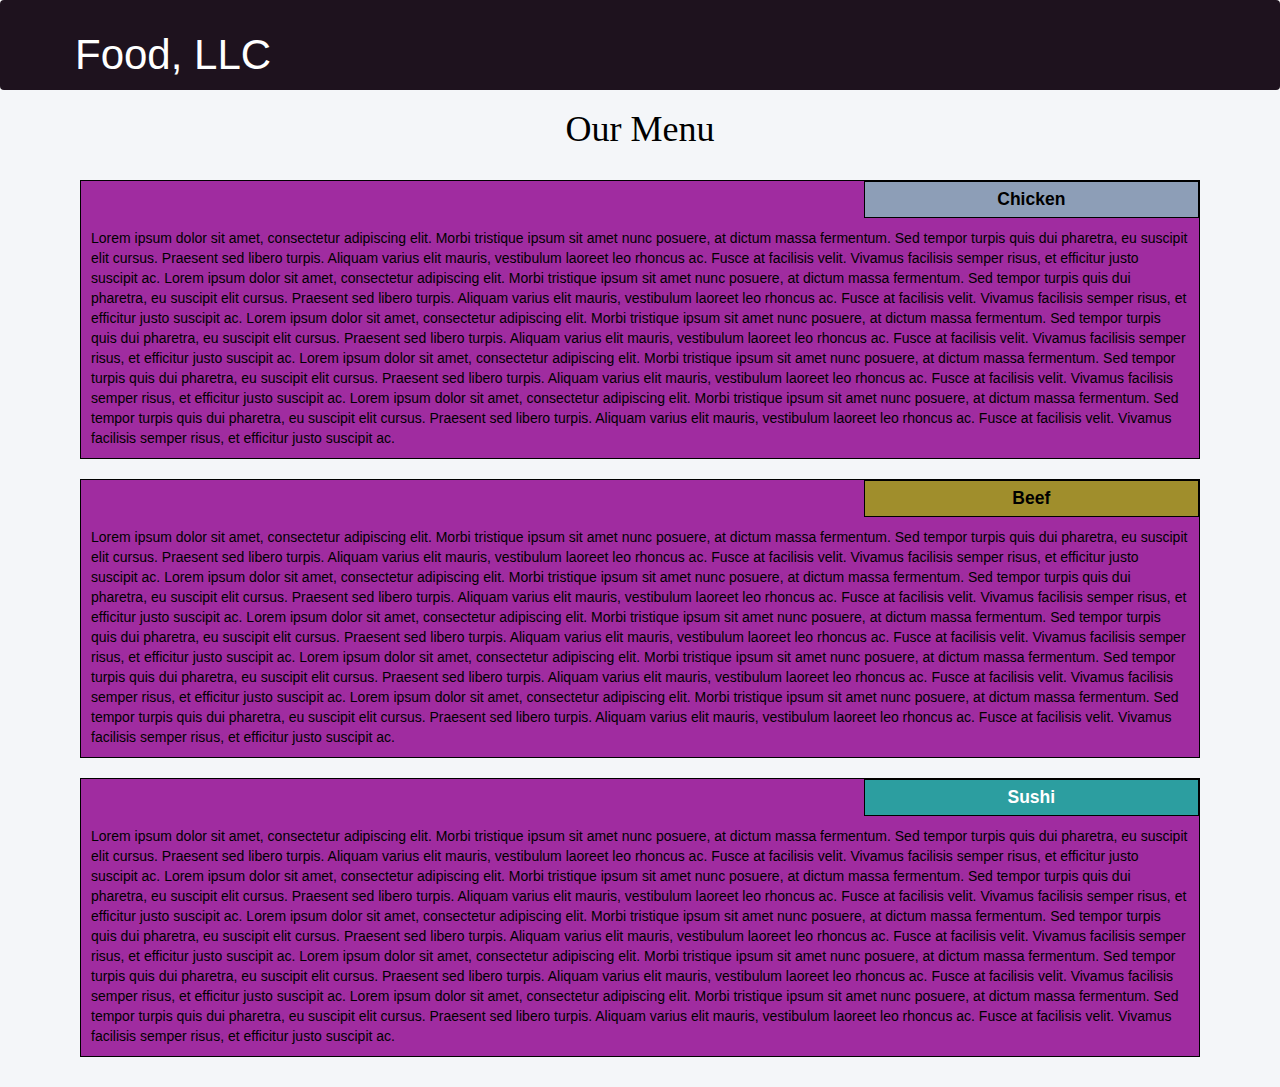
==== module3-solution/index.html @ 19cbb08f "Module 3 assignmnet" ====
<!DOCTYPE html>
<html>
<head>
	<meta charset="utf-8">
	<meta name="viewport" content="width=device-width, initial-scale=1">
	
	<link rel="stylesheet" href="css/bootstrap.min.css">
    <link rel="stylesheet" href="css/styles.css">
	
	<title>Module 3 Solution</title>
</head>
<body>
    <header class="nav-header">
    <nav id="header-nav" class="navbar navbar-default">
      <div class="container">
        <div class="navbar-header">
          <div class="navbar-brand">
            <p class="nav-brand">Food, LLC</p>
          </div>

          <button type="button" class="navbar-toggle collapsed" data-toggle="collapse" data-target="#collapsable-nav" aria-expanded="true">
            <span class="sr-only">Toggle navigation</span>
            <span class="icon-bar"></span>
            <span class="icon-bar"></span>
            <span class="icon-bar"></span>
          </button>
        </div>
        
        <div id="collapsable-nav" class="collapse navbar-collapse">
           <ul id="nav-list" class="nav navbar-nav navbar-right visible-xs">
            <li class="text-center">
              <a href="#chicken-div"><p class="item">Chicken</p></a>
              <hr class="visible-xs">
            </li>            
            <li class="text-center beef-item">
              <a href="#beef-div"><p class="item">Beef</p></a>
              <hr class="visible-xs">
            </li>
            <li class="text-center sushi-item">
              <a href="#sushi-div"><p class="item">Sushi</p></a>
            </li>
          </ul> 
        </div>
      </div>
    </nav>
  	</header>

	<h1 class="text-center">Our Menu</h1>

	<div class="row container container-fluid">
	<div class="col-md-12 col-sm-12 col-xs-12" id="chicken-div">
		<section>
		<div id="chicken">
			Chicken
		</div>
		<p>
			Lorem ipsum dolor sit amet, consectetur adipiscing elit. Morbi tristique ipsum sit amet nunc posuere, at dictum massa fermentum. Sed tempor turpis quis dui pharetra, eu suscipit elit cursus. Praesent sed libero turpis. Aliquam varius elit mauris, vestibulum laoreet leo rhoncus ac. Fusce at facilisis velit. Vivamus facilisis semper risus, et efficitur justo suscipit ac. Lorem ipsum dolor sit amet, consectetur adipiscing elit. Morbi tristique ipsum sit amet nunc posuere, at dictum massa fermentum. Sed tempor turpis quis dui pharetra, eu suscipit elit cursus. Praesent sed libero turpis. Aliquam varius elit mauris, vestibulum laoreet leo rhoncus ac. Fusce at facilisis velit. Vivamus facilisis semper risus, et efficitur justo suscipit ac. Lorem ipsum dolor sit amet, consectetur adipiscing elit. Morbi tristique ipsum sit amet nunc posuere, at dictum massa fermentum. Sed tempor turpis quis dui pharetra, eu suscipit elit cursus. Praesent sed libero turpis. Aliquam varius elit mauris, vestibulum laoreet leo rhoncus ac. Fusce at facilisis velit. Vivamus facilisis semper risus, et efficitur justo suscipit ac. Lorem ipsum dolor sit amet, consectetur adipiscing elit. Morbi tristique ipsum sit amet nunc posuere, at dictum massa fermentum. Sed tempor turpis quis dui pharetra, eu suscipit elit cursus. Praesent sed libero turpis. Aliquam varius elit mauris, vestibulum laoreet leo rhoncus ac. Fusce at facilisis velit. Vivamus facilisis semper risus, et efficitur justo suscipit ac. Lorem ipsum dolor sit amet, consectetur adipiscing elit. Morbi tristique ipsum sit amet nunc posuere, at dictum massa fermentum. Sed tempor turpis quis dui pharetra, eu suscipit elit cursus. Praesent sed libero turpis. Aliquam varius elit mauris, vestibulum laoreet leo rhoncus ac. Fusce at facilisis velit. Vivamus facilisis semper risus, et efficitur justo suscipit ac.
		</p>
		</section>
	</div>
	<div class="col-md-12 col-sm-12 col-xs-12" id="beef-div">
		<section>
		<div id="beef">
			Beef
		</div>
		<p>
			Lorem ipsum dolor sit amet, consectetur adipiscing elit. Morbi tristique ipsum sit amet nunc posuere, at dictum massa fermentum. Sed tempor turpis quis dui pharetra, eu suscipit elit cursus. Praesent sed libero turpis. Aliquam varius elit mauris, vestibulum laoreet leo rhoncus ac. Fusce at facilisis velit. Vivamus facilisis semper risus, et efficitur justo suscipit ac. Lorem ipsum dolor sit amet, consectetur adipiscing elit. Morbi tristique ipsum sit amet nunc posuere, at dictum massa fermentum. Sed tempor turpis quis dui pharetra, eu suscipit elit cursus. Praesent sed libero turpis. Aliquam varius elit mauris, vestibulum laoreet leo rhoncus ac. Fusce at facilisis velit. Vivamus facilisis semper risus, et efficitur justo suscipit ac. Lorem ipsum dolor sit amet, consectetur adipiscing elit. Morbi tristique ipsum sit amet nunc posuere, at dictum massa fermentum. Sed tempor turpis quis dui pharetra, eu suscipit elit cursus. Praesent sed libero turpis. Aliquam varius elit mauris, vestibulum laoreet leo rhoncus ac. Fusce at facilisis velit. Vivamus facilisis semper risus, et efficitur justo suscipit ac. Lorem ipsum dolor sit amet, consectetur adipiscing elit. Morbi tristique ipsum sit amet nunc posuere, at dictum massa fermentum. Sed tempor turpis quis dui pharetra, eu suscipit elit cursus. Praesent sed libero turpis. Aliquam varius elit mauris, vestibulum laoreet leo rhoncus ac. Fusce at facilisis velit. Vivamus facilisis semper risus, et efficitur justo suscipit ac. Lorem ipsum dolor sit amet, consectetur adipiscing elit. Morbi tristique ipsum sit amet nunc posuere, at dictum massa fermentum. Sed tempor turpis quis dui pharetra, eu suscipit elit cursus. Praesent sed libero turpis. Aliquam varius elit mauris, vestibulum laoreet leo rhoncus ac. Fusce at facilisis velit. Vivamus facilisis semper risus, et efficitur justo suscipit ac.
		</p>
		</section>
	</div>
	<div class="col-md-12 col-sm-12 col-xs-12" id="sushi-div">
		<section>
		<div id="sushi">
			Sushi
		</div>
		<p>
			Lorem ipsum dolor sit amet, consectetur adipiscing elit. Morbi tristique ipsum sit amet nunc posuere, at dictum massa fermentum. Sed tempor turpis quis dui pharetra, eu suscipit elit cursus. Praesent sed libero turpis. Aliquam varius elit mauris, vestibulum laoreet leo rhoncus ac. Fusce at facilisis velit. Vivamus facilisis semper risus, et efficitur justo suscipit ac. Lorem ipsum dolor sit amet, consectetur adipiscing elit. Morbi tristique ipsum sit amet nunc posuere, at dictum massa fermentum. Sed tempor turpis quis dui pharetra, eu suscipit elit cursus. Praesent sed libero turpis. Aliquam varius elit mauris, vestibulum laoreet leo rhoncus ac. Fusce at facilisis velit. Vivamus facilisis semper risus, et efficitur justo suscipit ac. Lorem ipsum dolor sit amet, consectetur adipiscing elit. Morbi tristique ipsum sit amet nunc posuere, at dictum massa fermentum. Sed tempor turpis quis dui pharetra, eu suscipit elit cursus. Praesent sed libero turpis. Aliquam varius elit mauris, vestibulum laoreet leo rhoncus ac. Fusce at facilisis velit. Vivamus facilisis semper risus, et efficitur justo suscipit ac. Lorem ipsum dolor sit amet, consectetur adipiscing elit. Morbi tristique ipsum sit amet nunc posuere, at dictum massa fermentum. Sed tempor turpis quis dui pharetra, eu suscipit elit cursus. Praesent sed libero turpis. Aliquam varius elit mauris, vestibulum laoreet leo rhoncus ac. Fusce at facilisis velit. Vivamus facilisis semper risus, et efficitur justo suscipit ac. Lorem ipsum dolor sit amet, consectetur adipiscing elit. Morbi tristique ipsum sit amet nunc posuere, at dictum massa fermentum. Sed tempor turpis quis dui pharetra, eu suscipit elit cursus. Praesent sed libero turpis. Aliquam varius elit mauris, vestibulum laoreet leo rhoncus ac. Fusce at facilisis velit. Vivamus facilisis semper risus, et efficitur justo suscipit ac.
		</p>
		</section>
	</div>
	</div>

	<script src="js/jquery-2.1.4.min.js"></script>
	<script src="js/bootstrap.min.js"></script>
  	<script src="js/script.js"></script>
</body>
</html>
---- module3-solution/css/styles.css ----
/* Base Styles */

* {
	box-sizing: border-box;
}

h1 {
	font-family: Brushstroke, fantasy;
	color: #000000;
}

body {
	
	background-color: #f4f6f9;

}

p {
	padding: 10px;
	margin: 0;
}

.container {
	border: none;
	margin-left: auto;
	margin-right: auto;
	margin-top: 10px;
	margin-bottom: 10px;
	padding: 10px;
}

section {
	border:	1px solid black;
	background-color: #a02ca0;
	width: 100%;
	height: auto;
	font-family: Helvetica;
	color: black;
	position: relative;
	overflow: auto;
}

#chicken {
	border: 1px solid black;
	text-align: center;
	width: 30%;
	margin-left: 70%;
	font-family: Georgia,sans-serif;
	font-weight: bold;
	font-size: 125%;
	margin-bottom: 0;
	margin-top: 0;
	padding: 5px;
	background-color: #8d9eb7;
}

#beef {
	border: 1px solid black;
	text-align: center;
	width: 30%;
	margin-left: 70%;
	font-family: Georgia,sans-serif;
	font-weight: bold;
	font-size: 125%;
	margin-bottom: 0;
	margin-top: 0;
	padding: 5px;
	background-color: #a08e2c;
}

#sushi {
	border: 1px solid black;
	text-align: center;
	width: 30%;
	margin-left: 70%;
	font-family: Georgia,sans-serif;
	font-weight: bold;
	font-size: 125%;
	margin-bottom: 0;
	margin-top: 0;
	background-color: #2c9ea0;
	color: white;
	padding: 5px;
}

#chicken-div {
  margin-bottom: 10px;
  margin-top: 10px;
}

#beef-div {
  margin-bottom: 10px;
  margin-top: 10px;
}

#sushi-div {
  margin-bottom: 10px;
  margin-top: 10px;
}

.navbar-brand {
  font-size: 2em;
  border: 0 0 10px 10px;
  color: #FFFFFF;
}

#header-nav {
  border: 0;
  background-color: #1e121e;
  color: #FFFFFF;
}

.navbar-header button.navbar-toggle, .navbar-header .icon-bar {
  border: 1px solid #61122f;
}
.navbar-header button.navbar-toggle {
  clear: both;
  margin-top: -30px;
}

.nav-header {
  background-color: #FFFFFF;
}

.nav-brand {
  color: #FFFFFF;
  font-size: 1.5em;
}

#nav-list {
  color: white;
}

hr {
  border-color: white;
}

.item {
  color: white;
  font-size: 1.2em;
}
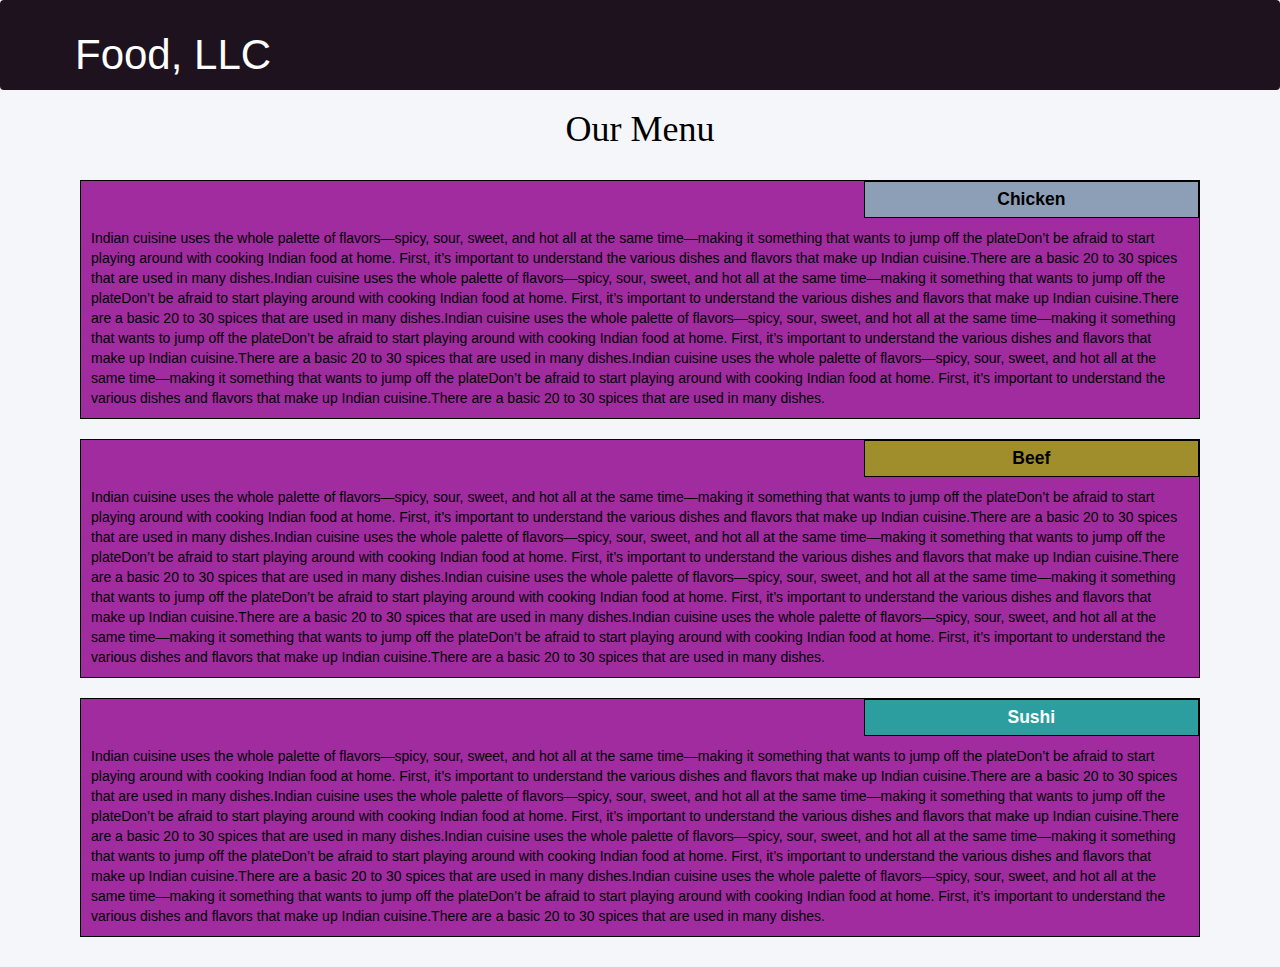
==== commit da1e8a0f: "Module 3 assignmnet1" ====
--- a/module3-solution/index.html
+++ b/module3-solution/index.html
@@ -54,7 +54,7 @@
 			Chicken
 		</div>
 		<p>
-			Lorem ipsum dolor sit amet, consectetur adipiscing elit. Morbi tristique ipsum sit amet nunc posuere, at dictum massa fermentum. Sed tempor turpis quis dui pharetra, eu suscipit elit cursus. Praesent sed libero turpis. Aliquam varius elit mauris, vestibulum laoreet leo rhoncus ac. Fusce at facilisis velit. Vivamus facilisis semper risus, et efficitur justo suscipit ac. Lorem ipsum dolor sit amet, consectetur adipiscing elit. Morbi tristique ipsum sit amet nunc posuere, at dictum massa fermentum. Sed tempor turpis quis dui pharetra, eu suscipit elit cursus. Praesent sed libero turpis. Aliquam varius elit mauris, vestibulum laoreet leo rhoncus ac. Fusce at facilisis velit. Vivamus facilisis semper risus, et efficitur justo suscipit ac. Lorem ipsum dolor sit amet, consectetur adipiscing elit. Morbi tristique ipsum sit amet nunc posuere, at dictum massa fermentum. Sed tempor turpis quis dui pharetra, eu suscipit elit cursus. Praesent sed libero turpis. Aliquam varius elit mauris, vestibulum laoreet leo rhoncus ac. Fusce at facilisis velit. Vivamus facilisis semper risus, et efficitur justo suscipit ac. Lorem ipsum dolor sit amet, consectetur adipiscing elit. Morbi tristique ipsum sit amet nunc posuere, at dictum massa fermentum. Sed tempor turpis quis dui pharetra, eu suscipit elit cursus. Praesent sed libero turpis. Aliquam varius elit mauris, vestibulum laoreet leo rhoncus ac. Fusce at facilisis velit. Vivamus facilisis semper risus, et efficitur justo suscipit ac. Lorem ipsum dolor sit amet, consectetur adipiscing elit. Morbi tristique ipsum sit amet nunc posuere, at dictum massa fermentum. Sed tempor turpis quis dui pharetra, eu suscipit elit cursus. Praesent sed libero turpis. Aliquam varius elit mauris, vestibulum laoreet leo rhoncus ac. Fusce at facilisis velit. Vivamus facilisis semper risus, et efficitur justo suscipit ac.
+			Indian cuisine uses the whole palette of flavors—spicy, sour, sweet, and hot all at the same time—making it something that wants to jump off the plateDon’t be afraid to start playing around with cooking Indian food at home. First, it’s important to understand the various dishes and flavors that make up Indian cuisine.There are a basic 20 to 30 spices that are used in many dishes.Indian cuisine uses the whole palette of flavors—spicy, sour, sweet, and hot all at the same time—making it something that wants to jump off the plateDon’t be afraid to start playing around with cooking Indian food at home. First, it’s important to understand the various dishes and flavors that make up Indian cuisine.There are a basic 20 to 30 spices that are used in many dishes.Indian cuisine uses the whole palette of flavors—spicy, sour, sweet, and hot all at the same time—making it something that wants to jump off the plateDon’t be afraid to start playing around with cooking Indian food at home. First, it’s important to understand the various dishes and flavors that make up Indian cuisine.There are a basic 20 to 30 spices that are used in many dishes.Indian cuisine uses the whole palette of flavors—spicy, sour, sweet, and hot all at the same time—making it something that wants to jump off the plateDon’t be afraid to start playing around with cooking Indian food at home. First, it’s important to understand the various dishes and flavors that make up Indian cuisine.There are a basic 20 to 30 spices that are used in many dishes.
 		</p>
 		</section>
 	</div>
@@ -64,7 +64,7 @@
 			Beef
 		</div>
 		<p>
-			Lorem ipsum dolor sit amet, consectetur adipiscing elit. Morbi tristique ipsum sit amet nunc posuere, at dictum massa fermentum. Sed tempor turpis quis dui pharetra, eu suscipit elit cursus. Praesent sed libero turpis. Aliquam varius elit mauris, vestibulum laoreet leo rhoncus ac. Fusce at facilisis velit. Vivamus facilisis semper risus, et efficitur justo suscipit ac. Lorem ipsum dolor sit amet, consectetur adipiscing elit. Morbi tristique ipsum sit amet nunc posuere, at dictum massa fermentum. Sed tempor turpis quis dui pharetra, eu suscipit elit cursus. Praesent sed libero turpis. Aliquam varius elit mauris, vestibulum laoreet leo rhoncus ac. Fusce at facilisis velit. Vivamus facilisis semper risus, et efficitur justo suscipit ac. Lorem ipsum dolor sit amet, consectetur adipiscing elit. Morbi tristique ipsum sit amet nunc posuere, at dictum massa fermentum. Sed tempor turpis quis dui pharetra, eu suscipit elit cursus. Praesent sed libero turpis. Aliquam varius elit mauris, vestibulum laoreet leo rhoncus ac. Fusce at facilisis velit. Vivamus facilisis semper risus, et efficitur justo suscipit ac. Lorem ipsum dolor sit amet, consectetur adipiscing elit. Morbi tristique ipsum sit amet nunc posuere, at dictum massa fermentum. Sed tempor turpis quis dui pharetra, eu suscipit elit cursus. Praesent sed libero turpis. Aliquam varius elit mauris, vestibulum laoreet leo rhoncus ac. Fusce at facilisis velit. Vivamus facilisis semper risus, et efficitur justo suscipit ac. Lorem ipsum dolor sit amet, consectetur adipiscing elit. Morbi tristique ipsum sit amet nunc posuere, at dictum massa fermentum. Sed tempor turpis quis dui pharetra, eu suscipit elit cursus. Praesent sed libero turpis. Aliquam varius elit mauris, vestibulum laoreet leo rhoncus ac. Fusce at facilisis velit. Vivamus facilisis semper risus, et efficitur justo suscipit ac.
+			Indian cuisine uses the whole palette of flavors—spicy, sour, sweet, and hot all at the same time—making it something that wants to jump off the plateDon’t be afraid to start playing around with cooking Indian food at home. First, it’s important to understand the various dishes and flavors that make up Indian cuisine.There are a basic 20 to 30 spices that are used in many dishes.Indian cuisine uses the whole palette of flavors—spicy, sour, sweet, and hot all at the same time—making it something that wants to jump off the plateDon’t be afraid to start playing around with cooking Indian food at home. First, it’s important to understand the various dishes and flavors that make up Indian cuisine.There are a basic 20 to 30 spices that are used in many dishes.Indian cuisine uses the whole palette of flavors—spicy, sour, sweet, and hot all at the same time—making it something that wants to jump off the plateDon’t be afraid to start playing around with cooking Indian food at home. First, it’s important to understand the various dishes and flavors that make up Indian cuisine.There are a basic 20 to 30 spices that are used in many dishes.Indian cuisine uses the whole palette of flavors—spicy, sour, sweet, and hot all at the same time—making it something that wants to jump off the plateDon’t be afraid to start playing around with cooking Indian food at home. First, it’s important to understand the various dishes and flavors that make up Indian cuisine.There are a basic 20 to 30 spices that are used in many dishes.
 		</p>
 		</section>
 	</div>
@@ -74,7 +74,7 @@
 			Sushi
 		</div>
 		<p>
-			Lorem ipsum dolor sit amet, consectetur adipiscing elit. Morbi tristique ipsum sit amet nunc posuere, at dictum massa fermentum. Sed tempor turpis quis dui pharetra, eu suscipit elit cursus. Praesent sed libero turpis. Aliquam varius elit mauris, vestibulum laoreet leo rhoncus ac. Fusce at facilisis velit. Vivamus facilisis semper risus, et efficitur justo suscipit ac. Lorem ipsum dolor sit amet, consectetur adipiscing elit. Morbi tristique ipsum sit amet nunc posuere, at dictum massa fermentum. Sed tempor turpis quis dui pharetra, eu suscipit elit cursus. Praesent sed libero turpis. Aliquam varius elit mauris, vestibulum laoreet leo rhoncus ac. Fusce at facilisis velit. Vivamus facilisis semper risus, et efficitur justo suscipit ac. Lorem ipsum dolor sit amet, consectetur adipiscing elit. Morbi tristique ipsum sit amet nunc posuere, at dictum massa fermentum. Sed tempor turpis quis dui pharetra, eu suscipit elit cursus. Praesent sed libero turpis. Aliquam varius elit mauris, vestibulum laoreet leo rhoncus ac. Fusce at facilisis velit. Vivamus facilisis semper risus, et efficitur justo suscipit ac. Lorem ipsum dolor sit amet, consectetur adipiscing elit. Morbi tristique ipsum sit amet nunc posuere, at dictum massa fermentum. Sed tempor turpis quis dui pharetra, eu suscipit elit cursus. Praesent sed libero turpis. Aliquam varius elit mauris, vestibulum laoreet leo rhoncus ac. Fusce at facilisis velit. Vivamus facilisis semper risus, et efficitur justo suscipit ac. Lorem ipsum dolor sit amet, consectetur adipiscing elit. Morbi tristique ipsum sit amet nunc posuere, at dictum massa fermentum. Sed tempor turpis quis dui pharetra, eu suscipit elit cursus. Praesent sed libero turpis. Aliquam varius elit mauris, vestibulum laoreet leo rhoncus ac. Fusce at facilisis velit. Vivamus facilisis semper risus, et efficitur justo suscipit ac.
+			Indian cuisine uses the whole palette of flavors—spicy, sour, sweet, and hot all at the same time—making it something that wants to jump off the plateDon’t be afraid to start playing around with cooking Indian food at home. First, it’s important to understand the various dishes and flavors that make up Indian cuisine.There are a basic 20 to 30 spices that are used in many dishes.Indian cuisine uses the whole palette of flavors—spicy, sour, sweet, and hot all at the same time—making it something that wants to jump off the plateDon’t be afraid to start playing around with cooking Indian food at home. First, it’s important to understand the various dishes and flavors that make up Indian cuisine.There are a basic 20 to 30 spices that are used in many dishes.Indian cuisine uses the whole palette of flavors—spicy, sour, sweet, and hot all at the same time—making it something that wants to jump off the plateDon’t be afraid to start playing around with cooking Indian food at home. First, it’s important to understand the various dishes and flavors that make up Indian cuisine.There are a basic 20 to 30 spices that are used in many dishes.Indian cuisine uses the whole palette of flavors—spicy, sour, sweet, and hot all at the same time—making it something that wants to jump off the plateDon’t be afraid to start playing around with cooking Indian food at home. First, it’s important to understand the various dishes and flavors that make up Indian cuisine.There are a basic 20 to 30 spices that are used in many dishes.
 		</p>
 		</section>
 	</div>
